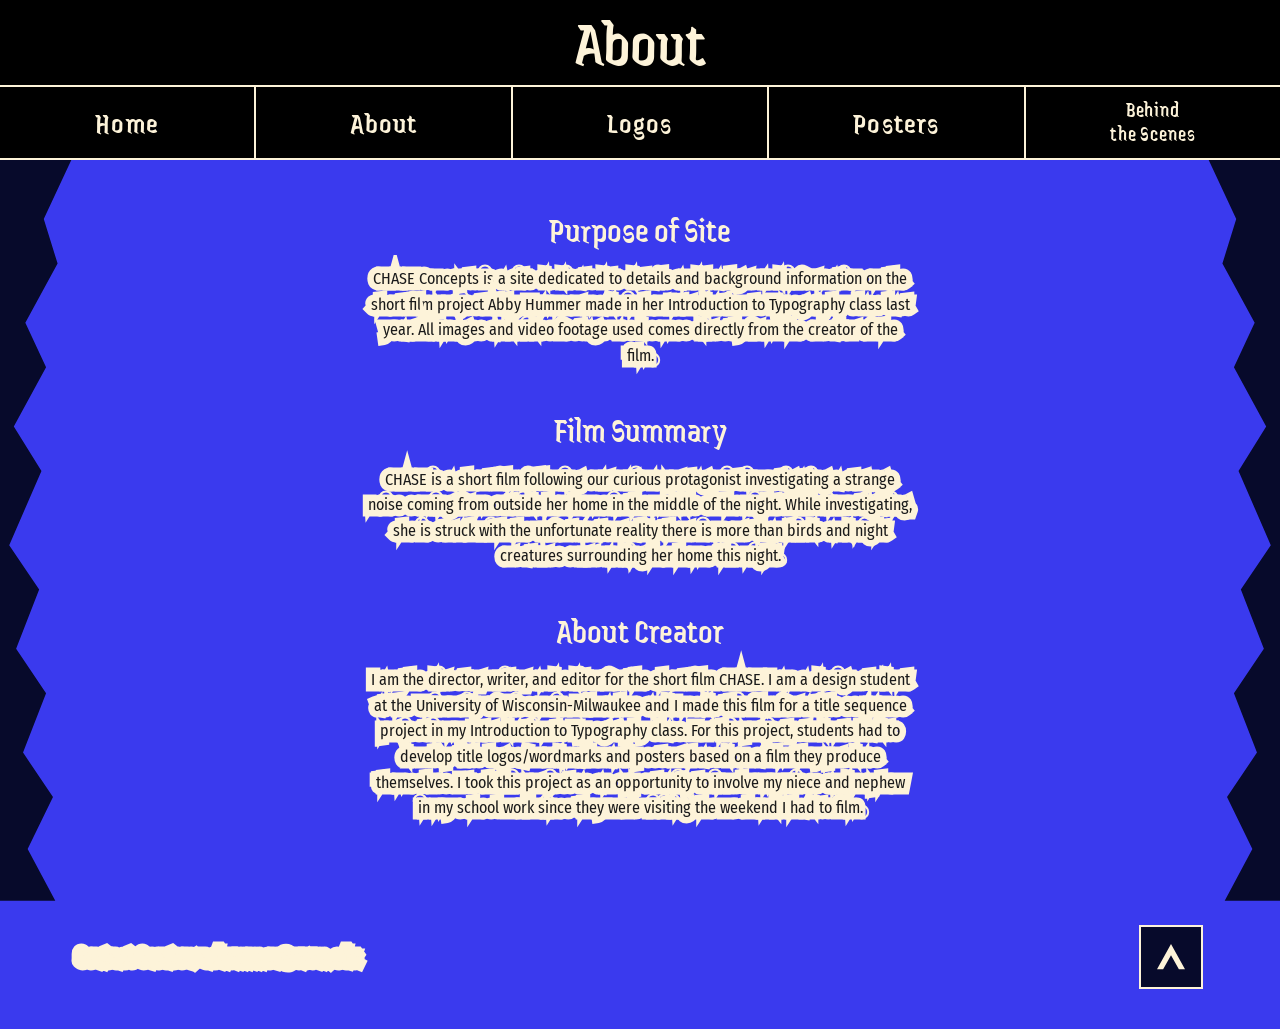
==== about.html @ 74530429 "added home and about" ====
<!DOCTYPE html>
<html lang="en">
<head>
  <meta charset="utf-8">
  <meta name="viewport" content="width=device-width, initial-scale=1">
  <title>About | Chase Concepts</title>
  <link rel="preconnect" href="https://fonts.googleapis.com">
  <link rel="preconnect" href="https://fonts.gstatic.com" crossorigin>
  <link href="https://fonts.googleapis.com/css2?family=Jaini+Purva&family=Fira+Sans+Condensed:wght@400;600&display=swap" rel="stylesheet">
  <link rel="stylesheet" href="about.css">
</head>
<body id="top">

  <!-- Rough-edge filter for the torn-paper text blocks -->
  <svg class="defs" width="0" height="0" aria-hidden="true" focusable="false">
    <filter id="rough" x="-5%" y="-5%" width="110%" height="110%">
      <feTurbulence type="fractalNoise" baseFrequency="0.05" numOctaves="2" seed="4" result="noise"/>
      <feDisplacementMap in="SourceGraphic" in2="noise" scale="4" xChannelSelector="R" yChannelSelector="G"/>
    </filter>
  </svg>

  <header>
    <h1>About</h1>
    <nav aria-label="Main">
      <ul>
        <li><a href="index.html">Home</a></li>
        <li><a href="about.html" aria-current="page">About</a></li>
        <li><a href="logos.html">Logos</a></li>
        <li><a href="posters.html">Posters</a></li>
        <li><a class="small-text" href="behind-the-scenes.html">Behind<br>the Scenes</a></li>
      </ul>
    </nav>
  </header>

  <main>
    <div class="content">
      <section>
        <h2>Purpose of Site</h2>
        <p><span>CHASE Concepts is a site dedicated to details and background information on the short film project Abby Hummer made in her Introduction to Typography class last year. All images and video footage used comes directly from the creator of the film.</span></p>
      </section>

      <section>
        <h2>Film Summary</h2>
        <p><span>CHASE is a short film following our curious protagonist investigating a strange noise coming from outside her home in the middle of the night. While investigating, she is struck with the unfortunate reality there is more than birds and night creatures surrounding her home this night.</span></p>
      </section>

      <section>
        <h2>About Creator</h2>
        <p><span>I am the director, writer, and editor for the short film CHASE. I am a design student at the University of Wisconsin-Milwaukee and I made this film for a title sequence project in my Introduction to Typography class. For this project, students had to develop title logos/wordmarks and posters based on a film they produce themselves. I took this project as an opportunity to involve my niece and nephew in my school work since they were visiting the weekend I had to film.</span></p>
      </section>
    </div>
  </main>

  <footer>
    <p>Contact Creator: <a href="mailto:achummer@uwm.edu">achummer@uwm.edu</a></p>
    <a class="to-top" href="#top" aria-label="Back to top">
      <svg viewBox="0 0 48 48" aria-hidden="true">
        <path d="M24 9 L40 38 L33 38 L24 22 L15 38 L8 38 Z" fill="currentColor"/>
      </svg>
    </a>
  </footer>

</body>
</html>
---- about.css ----
/* ---------- Tokens ---------- */
:root {
  --black: #000;
  --blue: #3a3aee;
  --navy: #070a2b;
  --cream: #fdf3d9;
  --ink: #1a1a1a;
  --display: "Jaini Purva", "Impact", sans-serif;
  --body: "Fira Sans Condensed", "Arial Narrow", sans-serif;
}

/* ---------- Base ---------- */
*, *::before, *::after { box-sizing: border-box; }

html { scroll-behavior: smooth; }

body {
  margin: 0;
  background: var(--blue);
  color: var(--ink);
  font-family: var(--body);
  font-size: 1rem;
  line-height: 1.6;
}

.defs { position: absolute; }

a:focus-visible {
  outline: 3px solid var(--cream);
  outline-offset: 3px;
}

/* ---------- Header + nav ---------- */
header { background: var(--black); }

h1 {
  margin: 0;
  padding: 0.4rem 1rem 0.5rem;
  text-align: center;
  font-family: var(--display);
  font-weight: 400;
  font-size: clamp(2.5rem, 6vw, 4rem);
  line-height: 1.1;
  color: var(--cream);
}

nav ul {
  display: flex;
  margin: 0;
  padding: 0;
  list-style: none;
  border: 2px solid var(--cream);
  border-left-width: 0;
  border-right-width: 0;
  background: var(--black);
}

nav li {
  flex: 1;
  display: flex;
  border-left: 2px solid var(--cream);
}
nav li:first-child { border-left: 0; }

nav a {
  flex: 1;
  display: flex;
  align-items: center;
  justify-content: center;
  padding: 0.7rem 0.5rem;
  font-family: var(--display);
  font-size: clamp(1.2rem, 2.6vw, 1.9rem);
  letter-spacing: 0.04em;
  text-align: center;
  text-decoration: none;
  color: var(--cream);
  transition: background-color 0.15s, color 0.15s;
}
nav a.small-text { font-size: clamp(0.95rem, 1.8vw, 1.3rem); line-height: 1.15; }


/* ---------- Main + spiky side shapes ---------- */
main {
  position: relative;
  padding: 3rem 1rem 4rem;
  overflow: hidden;
}

main::before,
main::after {
  content: "";
  position: absolute;
  top: 0;
  bottom: 0;
  width: clamp(40px, 9vw, 130px);
  background: var(--navy);
  pointer-events: none;
}

/* left jagged edge */
main::before {
  left: 0;
  clip-path: polygon(
    0 0, 62% 0, 38% 8%, 50% 14%, 22% 22%, 40% 28%, 12% 36%, 36% 42%,
    8% 52%, 34% 58%, 14% 66%, 40% 72%, 20% 80%, 46% 86%, 24% 93%, 48% 100%,
    0 100%
  );
}

/* right jagged edge (mirrored) */
main::after {
  right: 0;
  clip-path: polygon(
    100% 0, 38% 0, 62% 8%, 50% 14%, 78% 22%, 60% 28%, 88% 36%, 64% 42%,
    92% 52%, 66% 58%, 86% 66%, 60% 72%, 80% 80%, 54% 86%, 76% 93%, 52% 100%,
    100% 100%
  );
}

.content {
  position: relative;
  z-index: 1;
  max-width: 34rem;
  margin: 0 auto;
  text-align: center;
   

}

section + section { margin-top: 2.5rem; }

/* ---------- Headings + torn-paper text ---------- */
h2 {
  margin: 0 0 0.9rem;
  font-family: var(--display);
  font-weight: 400;
  font-size: clamp(1.6rem, 3.4vw, 2.2rem);
  line-height: 1.2;
  color: var(--cream);
}
p {-webkit-text-stroke: 13px var(--cream);
  text-decoration-color: var(--cream);
paint-order: stroke;}

/* ---------- Footer ---------- */
footer {
  display: flex;
  align-items: center;
  justify-content: space-between;
  gap: 1rem;
  padding: 1.5rem clamp(1rem, 6vw, 5rem) 2.5rem;
}

footer p {
  margin: 0;
  font-family: var(--display);
  font-size: 1.3rem;
  color: var(--cream);
}

footer p a { color: inherit; text-underline-offset: 3px; }

.to-top {
  display: grid;
  place-items: center;
  width: 4rem;
  height: 4rem;
  background: var(--navy);
  color: var(--cream);
  border: 2px solid var(--cream);
  transition: background-color 0.15s, color 0.15s;
}
.to-top:hover { background: var(--cream); color: var(--navy); }
.to-top svg { width: 70%; height: 70%; }

/* ---------- Small screens ---------- */
@media (max-width: 600px) {
  nav ul { flex-wrap: wrap; }
  nav li { flex: 1 1 33%; border-top: 2px solid var(--cream); }
  nav li:nth-child(-n+3) { border-top: 0; }
  nav li:nth-child(4) { border-left: 0; }

  main { padding-top: 2rem; }
  footer { flex-direction: column; align-items: flex-start; }
}

@media (prefers-reduced-motion: reduce) {
  html { scroll-behavior: auto; }
  * { transition: none !important; }
}
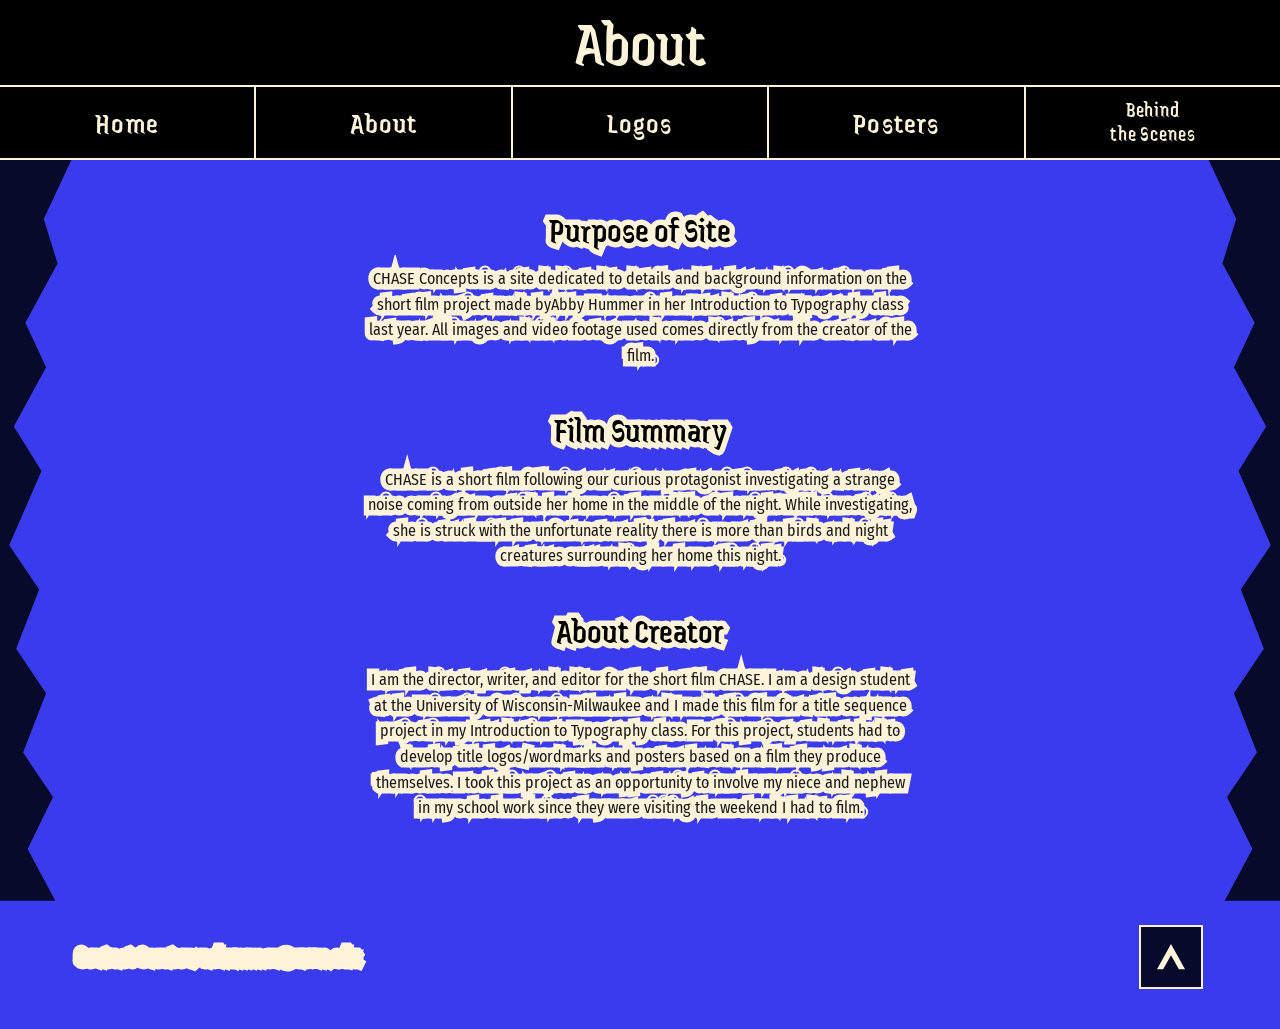
==== commit 9477d8c6: "added rest of pages and will edit later" ====
--- a/about.html
+++ b/about.html
@@ -36,7 +36,7 @@
     <div class="content">
       <section>
         <h2>Purpose of Site</h2>
-        <p><span>CHASE Concepts is a site dedicated to details and background information on the short film project Abby Hummer made in her Introduction to Typography class last year. All images and video footage used comes directly from the creator of the film.</span></p>
+        <p><span>CHASE Concepts is a site dedicated to details and background information on the short film project made byAbby Hummer in her Introduction to Typography class last year. All images and video footage used comes directly from the creator of the film.</span></p>
       </section>
 
       <section>
--- a/about.css
+++ b/about.css
@@ -37,7 +37,7 @@
   margin: 0;
   padding: 0.4rem 1rem 0.5rem;
   text-align: center;
-  font-family: var(--display);
+  font-family: "Juice ITC",var(--display);
   font-weight: 400;
   font-size: clamp(2.5rem, 6vw, 4rem);
   line-height: 1.1;
@@ -136,9 +136,12 @@
   font-weight: 400;
   font-size: clamp(1.6rem, 3.4vw, 2.2rem);
   line-height: 1.2;
-  color: var(--cream);
+  color: var(--black);
+  -webkit-text-stroke: 11px var(--cream);
+  text-decoration-color: var(--cream);
+  paint-order: stroke;
 }
-p {-webkit-text-stroke: 13px var(--cream);
+p {-webkit-text-stroke: 11px var(--cream);
   text-decoration-color: var(--cream);
 paint-order: stroke;}
 
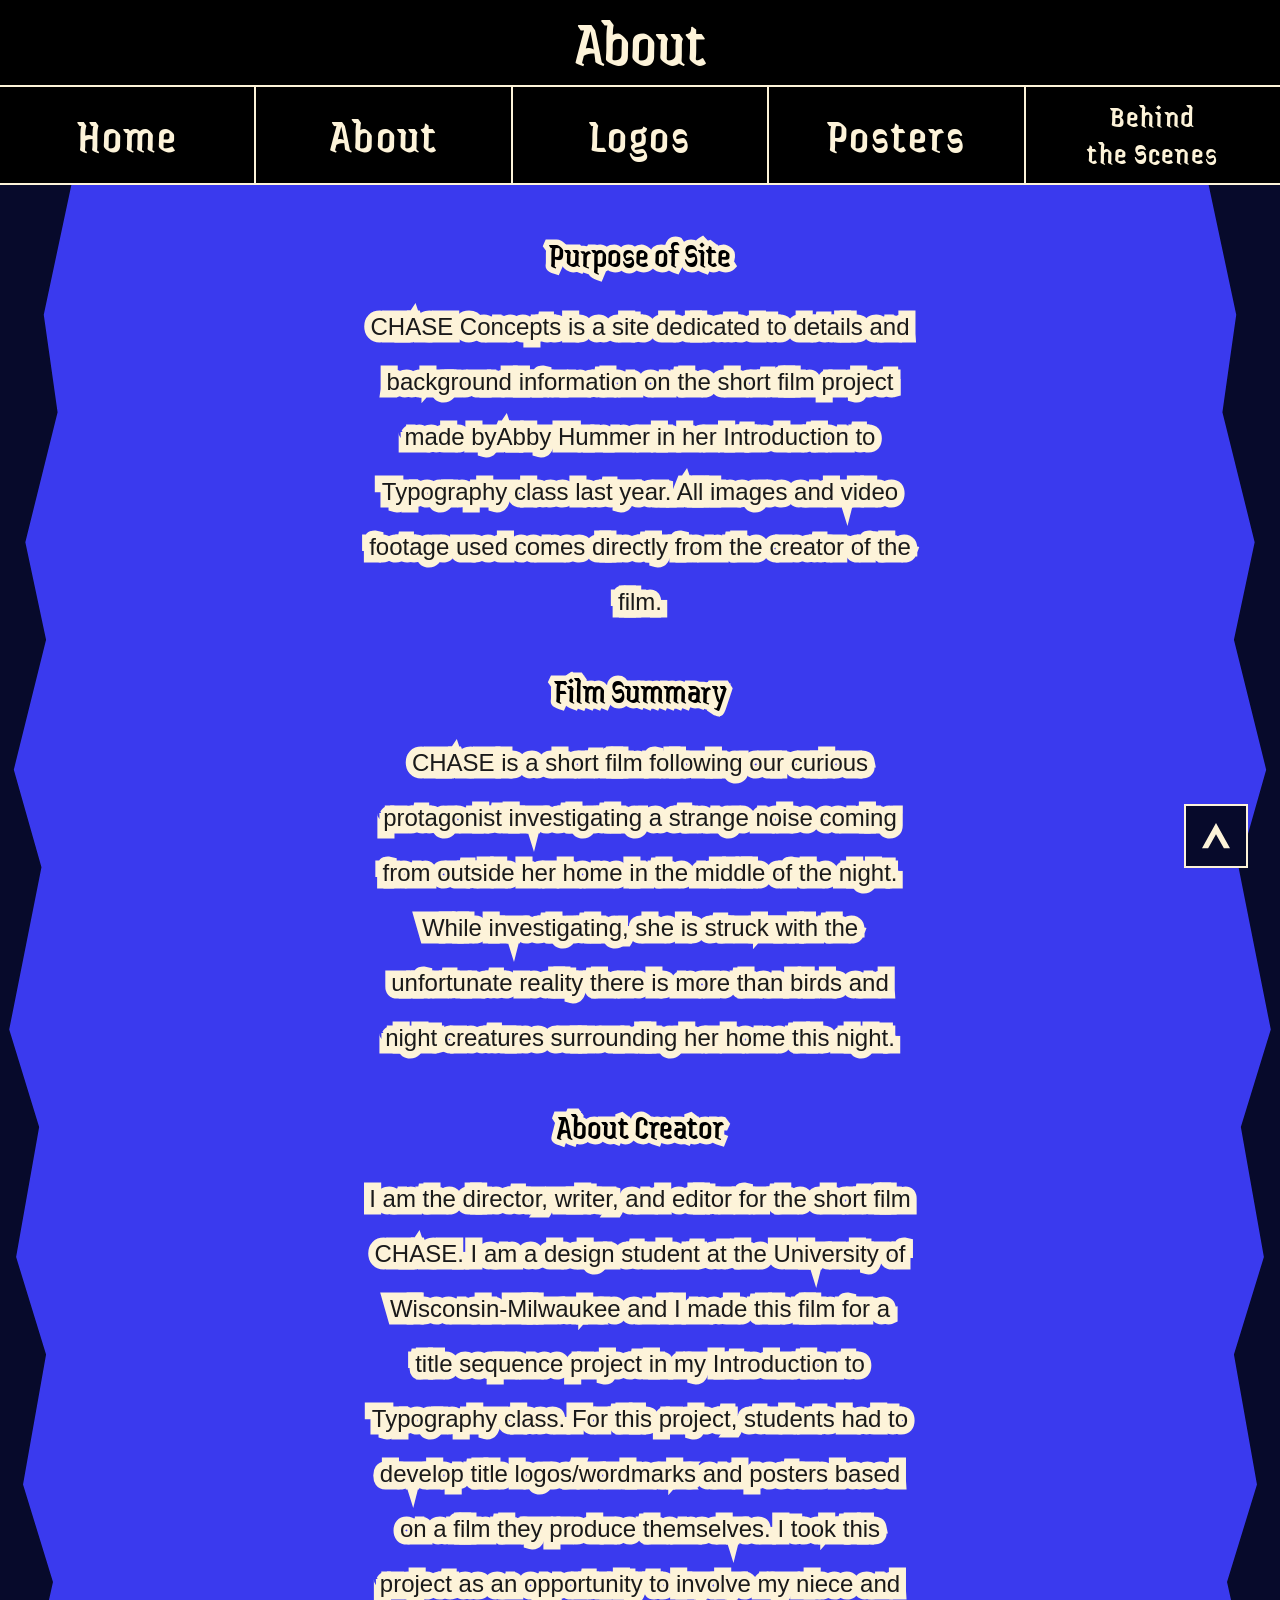
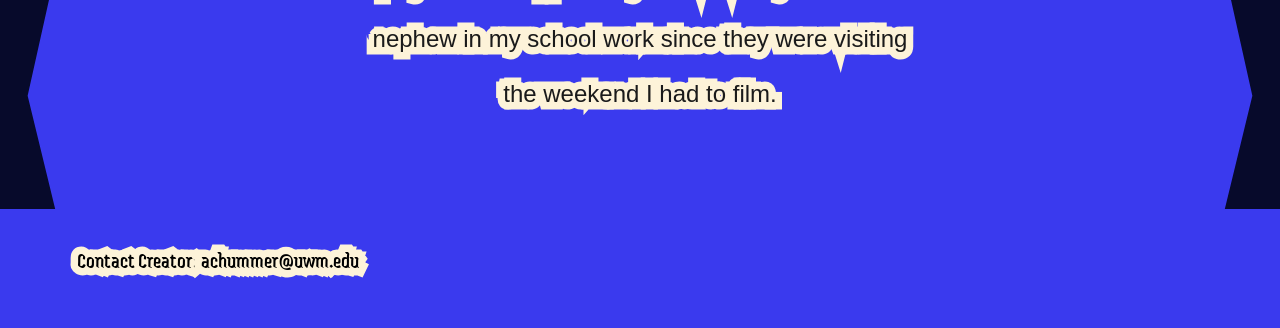
==== commit f2413c75: "fixing stuff" ====
--- a/about.html
+++ b/about.html
@@ -52,7 +52,7 @@
   </main>
 
   <footer>
-    <p>Contact Creator: <a href="mailto:achummer@uwm.edu">achummer@uwm.edu</a></p>
+    <p class="contact">Contact Creator: <a href="mailto:achummer@uwm.edu">achummer@uwm.edu</a></p>
     <a class="to-top" href="#top" aria-label="Back to top">
       <svg viewBox="0 0 48 48" aria-hidden="true">
         <path d="M24 9 L40 38 L33 38 L24 22 L15 38 L8 38 Z" fill="currentColor"/>
--- a/about.css
+++ b/about.css
@@ -6,7 +6,7 @@
   --cream: #fdf3d9;
   --ink: #1a1a1a;
   --display: "Jaini Purva", "Impact", sans-serif;
-  --body: "Fira Sans Condensed", "Arial Narrow", sans-serif;
+  --body: "Duru Sans", "Trebuchet MS", sans-serif;
 }
 
 /* ---------- Base ---------- */
@@ -19,8 +19,8 @@
   background: var(--blue);
   color: var(--ink);
   font-family: var(--body);
-  font-size: 1rem;
-  line-height: 1.6;
+  font-size: 24px;
+  line-height: 55px;
 }
 
 .defs { position: absolute; }
@@ -69,14 +69,14 @@
   justify-content: center;
   padding: 0.7rem 0.5rem;
   font-family: var(--display);
-  font-size: clamp(1.2rem, 2.6vw, 1.9rem);
+  font-size: 48px;
   letter-spacing: 0.04em;
   text-align: center;
   text-decoration: none;
   color: var(--cream);
   transition: background-color 0.15s, color 0.15s;
 }
-nav a.small-text { font-size: clamp(0.95rem, 1.8vw, 1.3rem); line-height: 1.15; }
+nav a.small-text { font-size: 32px; line-height: 1.15; }
 
 
 /* ---------- Main + spiky side shapes ---------- */
@@ -141,7 +141,7 @@
   text-decoration-color: var(--cream);
   paint-order: stroke;
 }
-p {-webkit-text-stroke: 11px var(--cream);
+p {-webkit-text-stroke: 15px var(--cream);
   text-decoration-color: var(--cream);
 paint-order: stroke;}
 
@@ -160,7 +160,9 @@
   font-size: 1.3rem;
   color: var(--cream);
 }
-
+.contact {
+  color:#000;
+}
 footer p a { color: inherit; text-underline-offset: 3px; }
 
 .to-top {
@@ -168,6 +170,9 @@
   place-items: center;
   width: 4rem;
   height: 4rem;
+  position: fixed;
+  bottom: 2rem;
+  right: 2rem;
   background: var(--navy);
   color: var(--cream);
   border: 2px solid var(--cream);
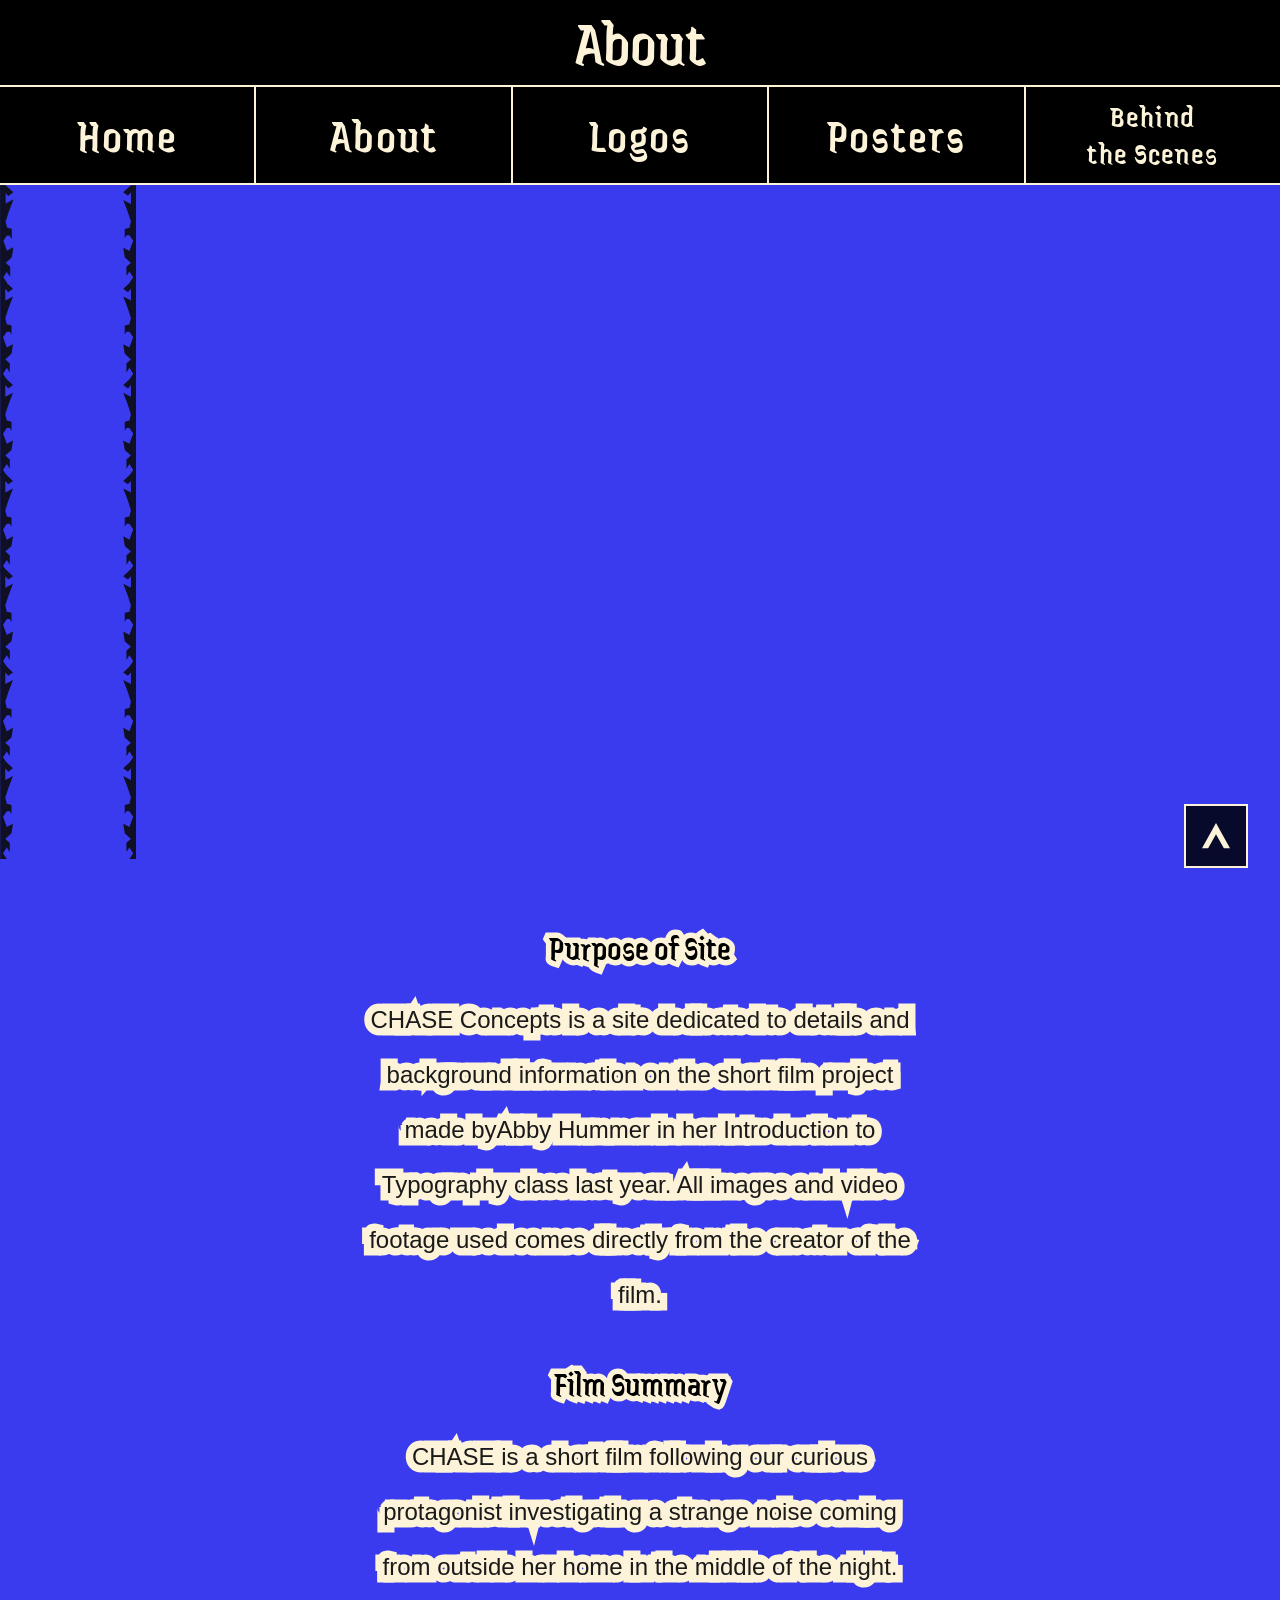
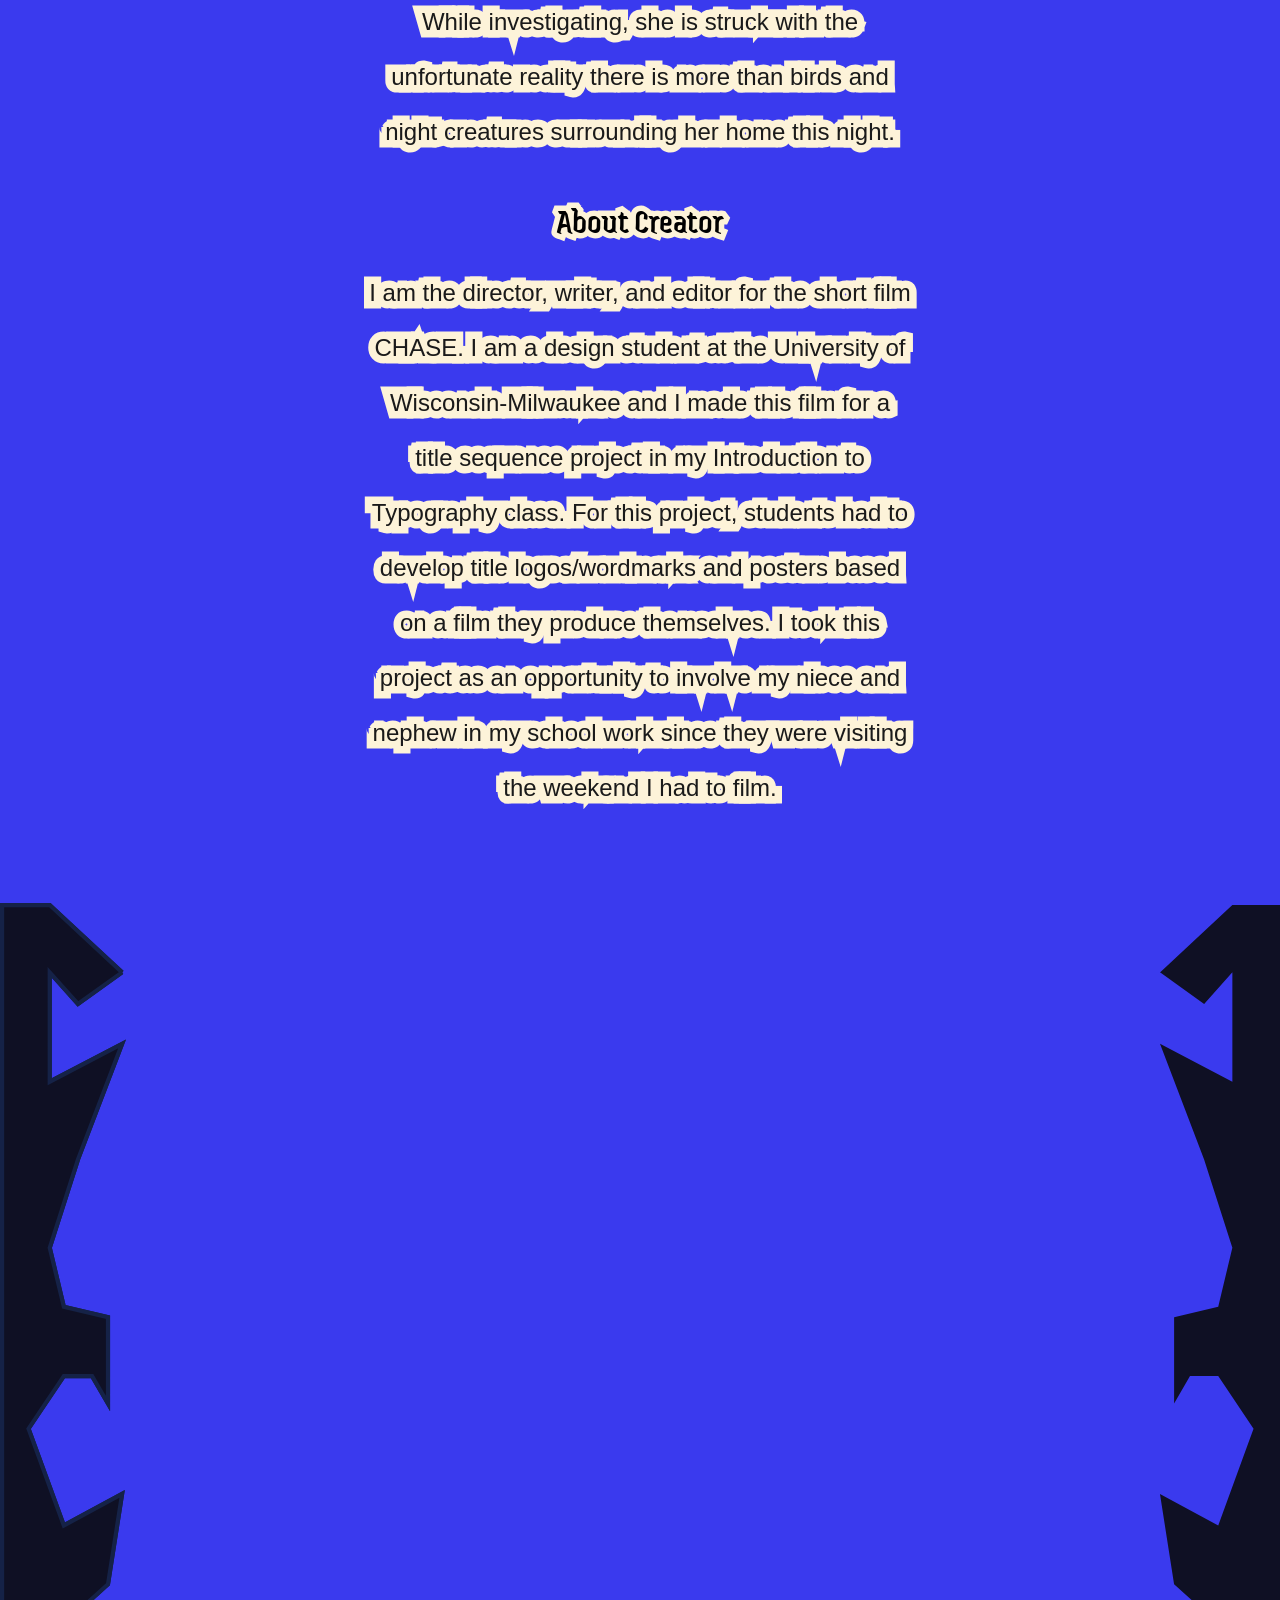
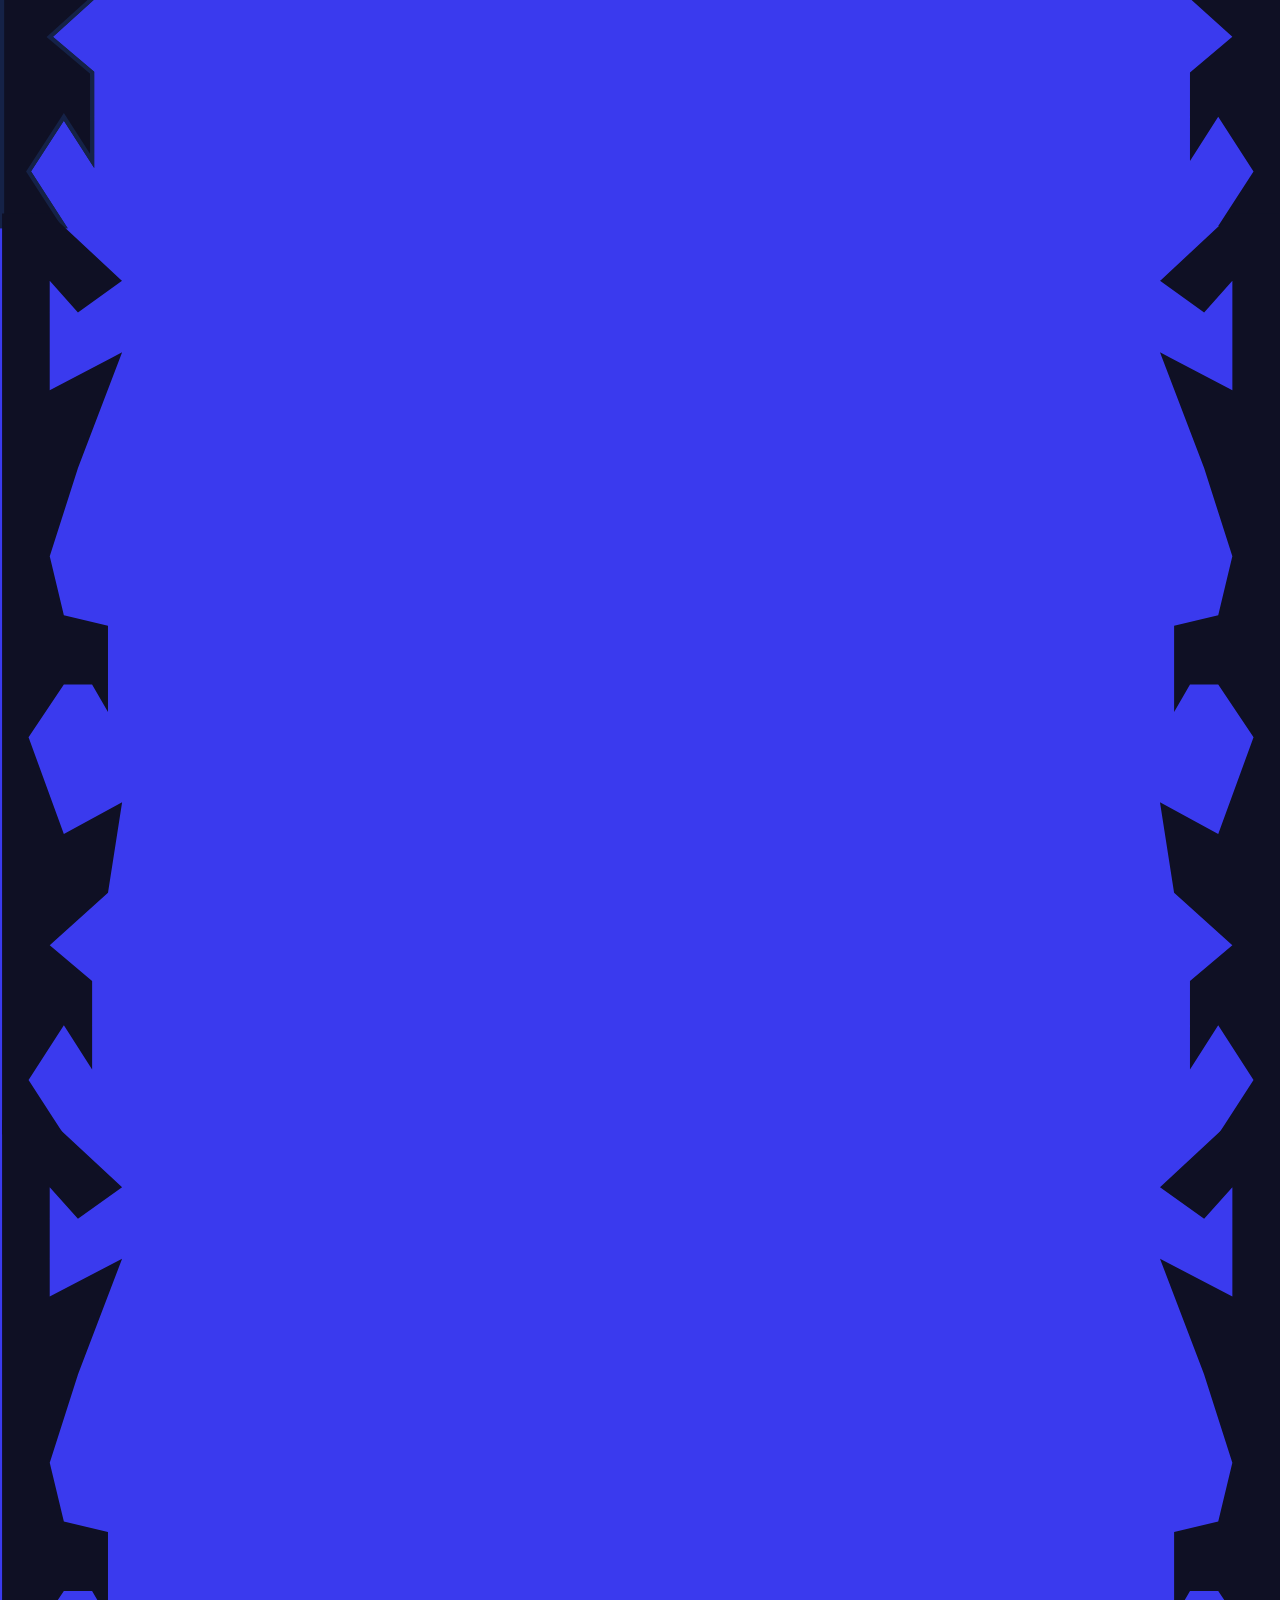
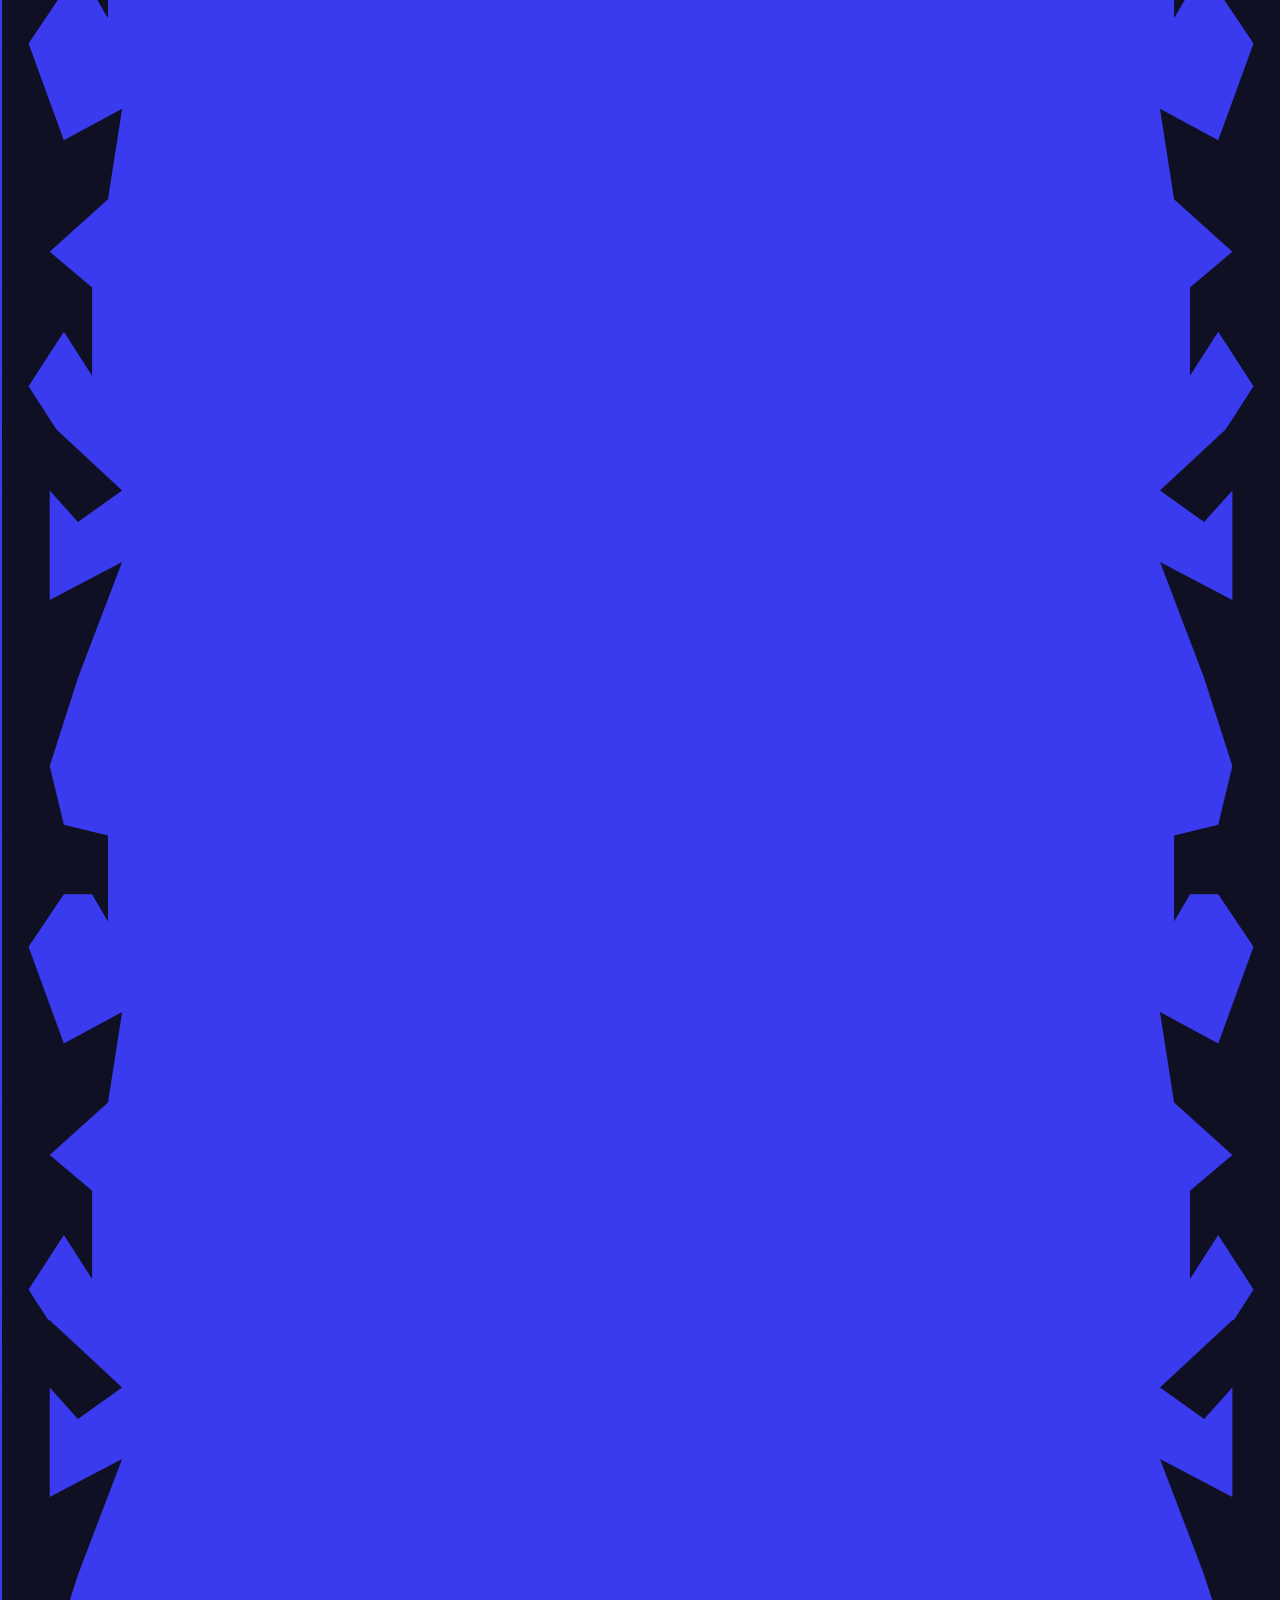
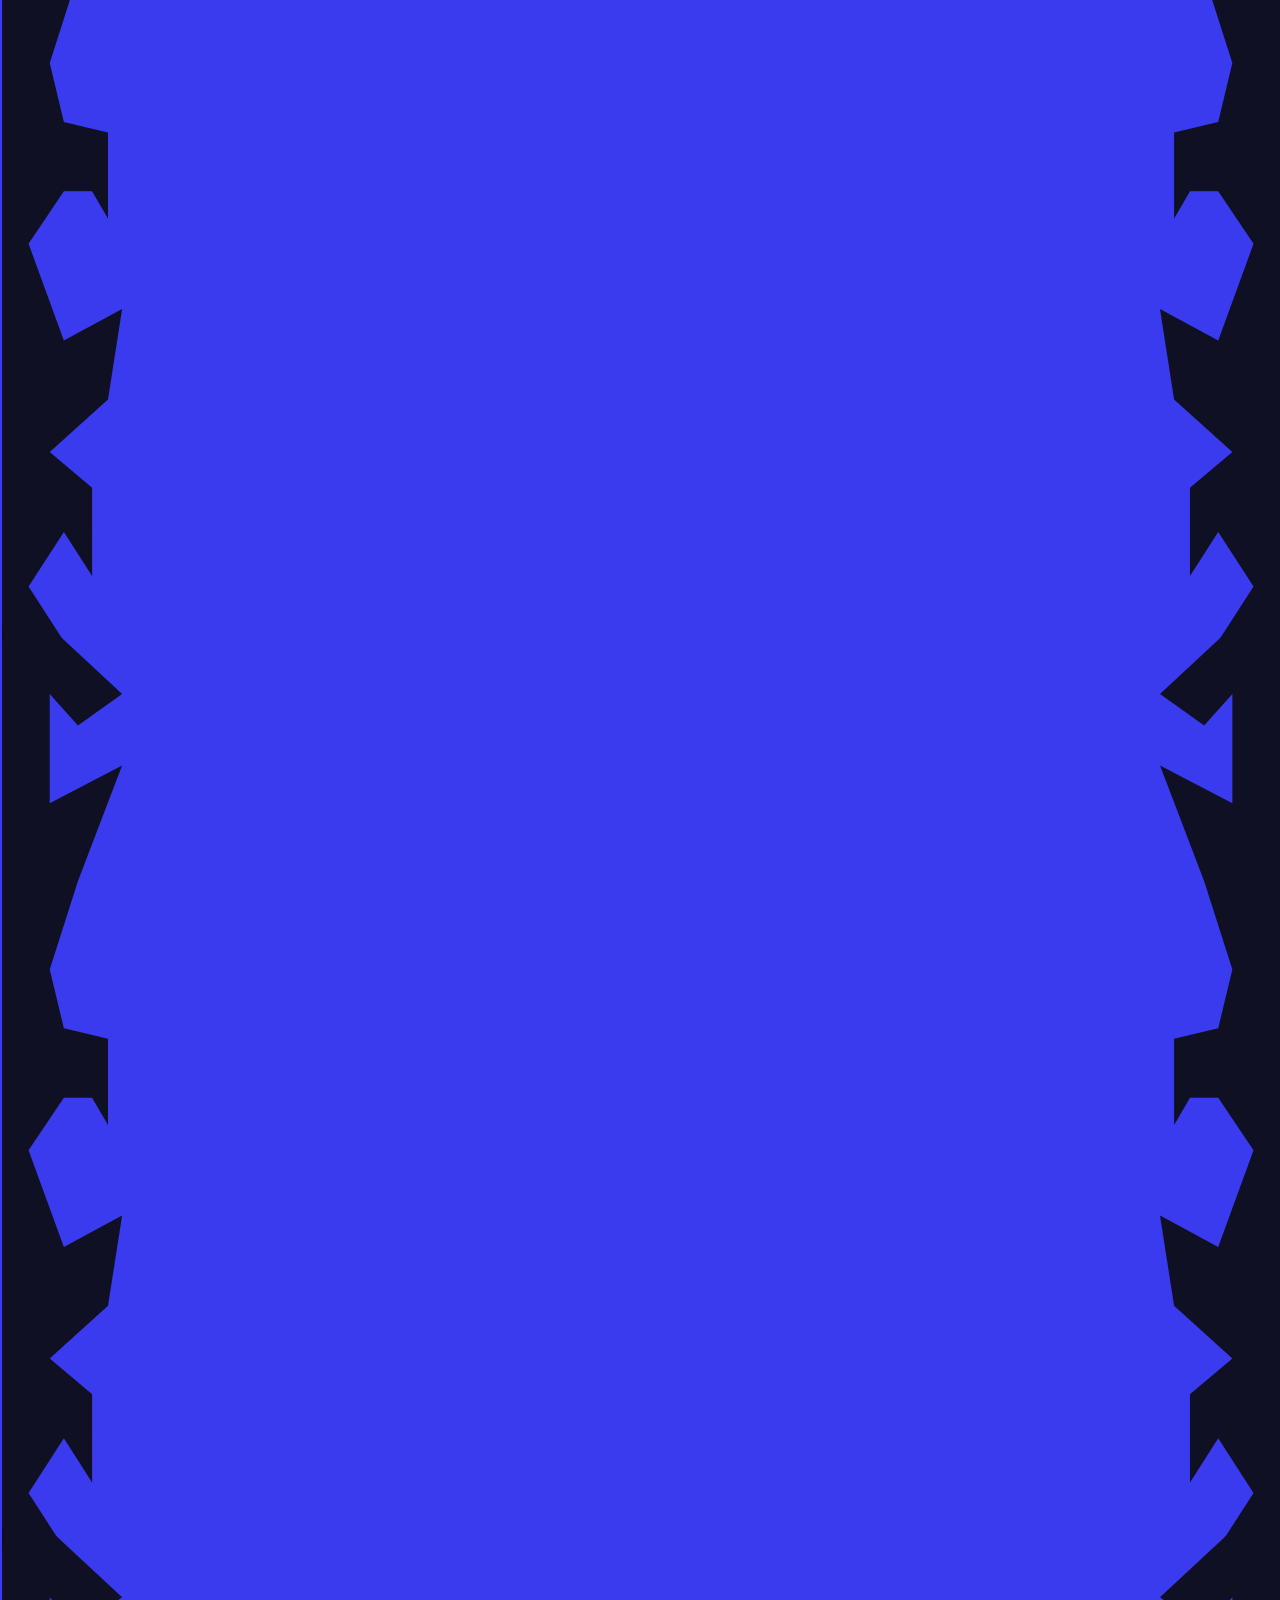
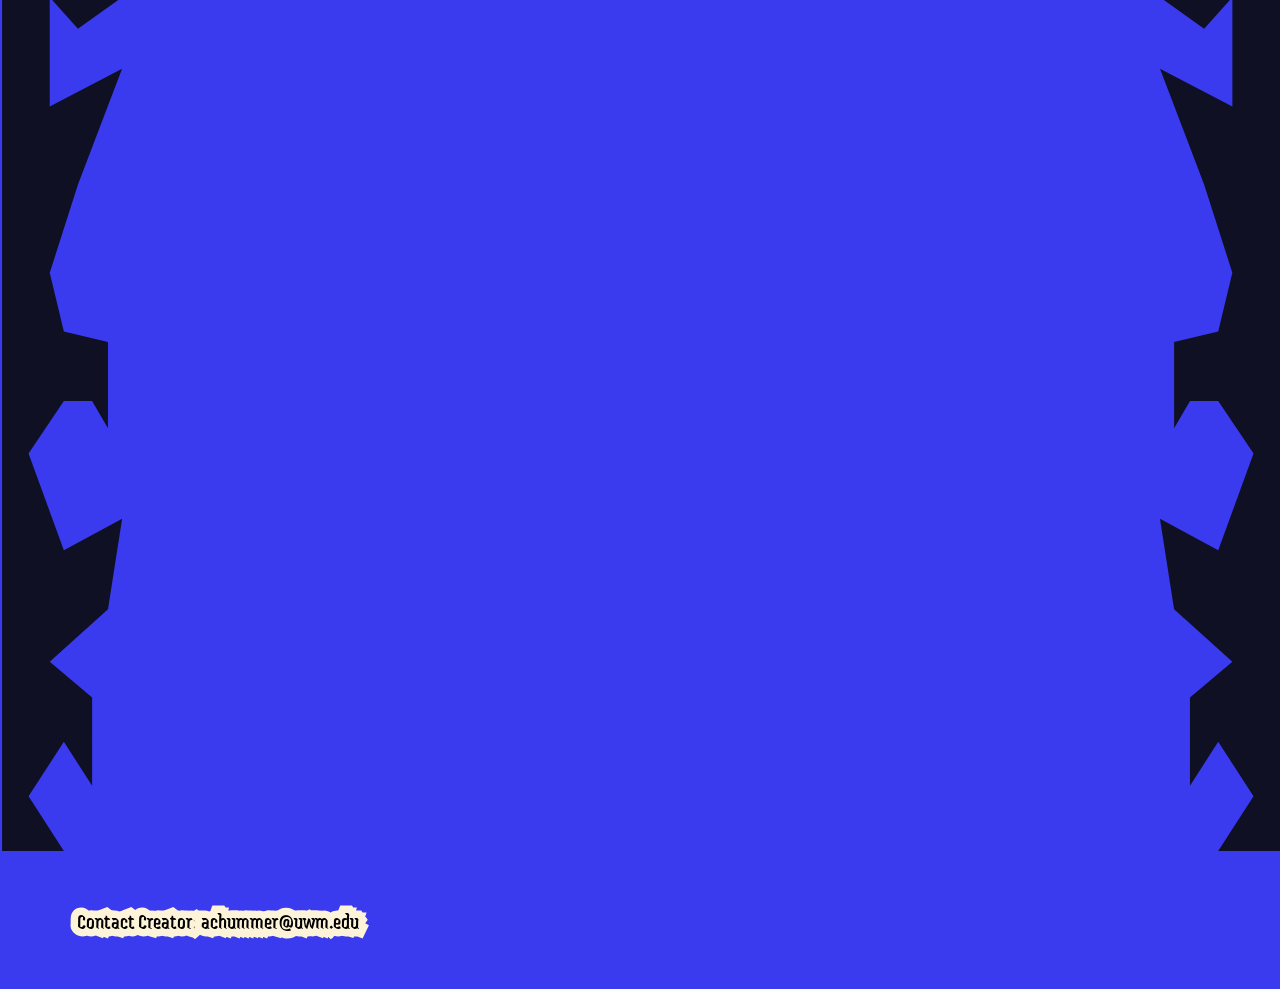
==== commit bd1a3cda: "trying to fix side details" ====
--- a/about.html
+++ b/about.html
@@ -12,6 +12,7 @@
 <body id="top">
 
   <!-- Rough-edge filter for the torn-paper text blocks -->
+  
   <svg class="defs" width="0" height="0" aria-hidden="true" focusable="false">
     <filter id="rough" x="-5%" y="-5%" width="110%" height="110%">
       <feTurbulence type="fractalNoise" baseFrequency="0.05" numOctaves="2" seed="4" result="noise"/>
@@ -31,7 +32,11 @@
       </ul>
     </nav>
   </header>
-
+<div class="page-body">
+    <aside class="edge">
+      <img class="edge-image" src="images/side-details.svg" alt="">
+    </aside>
+  </div>
   <main>
     <div class="content">
       <section>
@@ -50,7 +55,9 @@
       </section>
     </div>
   </main>
-
+ <img class="edge-image edge-image-bottom" src="images/side-details.svg" alt="">
+    </aside>
+  </div>
   <footer>
     <p class="contact">Contact Creator: <a href="mailto:achummer@uwm.edu">achummer@uwm.edu</a></p>
     <a class="to-top" href="#top" aria-label="Back to top">
@@ -61,4 +68,4 @@
   </footer>
 
 </body>
-</html>+</html>
--- a/about.css
+++ b/about.css
@@ -77,6 +77,7 @@
   transition: background-color 0.15s, color 0.15s;
 }
 nav a.small-text { font-size: 32px; line-height: 1.15; }
+nav a:hover {background: var(--cream); color: var(--navy)}
 
 
 /* ---------- Main + spiky side shapes ---------- */
@@ -84,38 +85,13 @@
   position: relative;
   padding: 3rem 1rem 4rem;
   overflow: hidden;
+/* The two edge pictures stack on top of each other */
+.edge-image {
+  display: block;
+  width: 136px;
+}
 }
 
-main::before,
-main::after {
-  content: "";
-  position: absolute;
-  top: 0;
-  bottom: 0;
-  width: clamp(40px, 9vw, 130px);
-  background: var(--navy);
-  pointer-events: none;
-}
-
-/* left jagged edge */
-main::before {
-  left: 0;
-  clip-path: polygon(
-    0 0, 62% 0, 38% 8%, 50% 14%, 22% 22%, 40% 28%, 12% 36%, 36% 42%,
-    8% 52%, 34% 58%, 14% 66%, 40% 72%, 20% 80%, 46% 86%, 24% 93%, 48% 100%,
-    0 100%
-  );
-}
-
-/* right jagged edge (mirrored) */
-main::after {
-  right: 0;
-  clip-path: polygon(
-    100% 0, 38% 0, 62% 8%, 50% 14%, 78% 22%, 60% 28%, 88% 36%, 64% 42%,
-    92% 52%, 66% 58%, 86% 66%, 60% 72%, 80% 80%, 54% 86%, 76% 93%, 52% 100%,
-    100% 100%
-  );
-}
 
 .content {
   position: relative;
@@ -195,4 +171,12 @@
 @media (prefers-reduced-motion: reduce) {
   html { scroll-behavior: auto; }
   * { transition: none !important; }
-}+}
+  .page-body {
+  display: flex;
+}
+
+.edge {
+  width: 136px;
+}
+
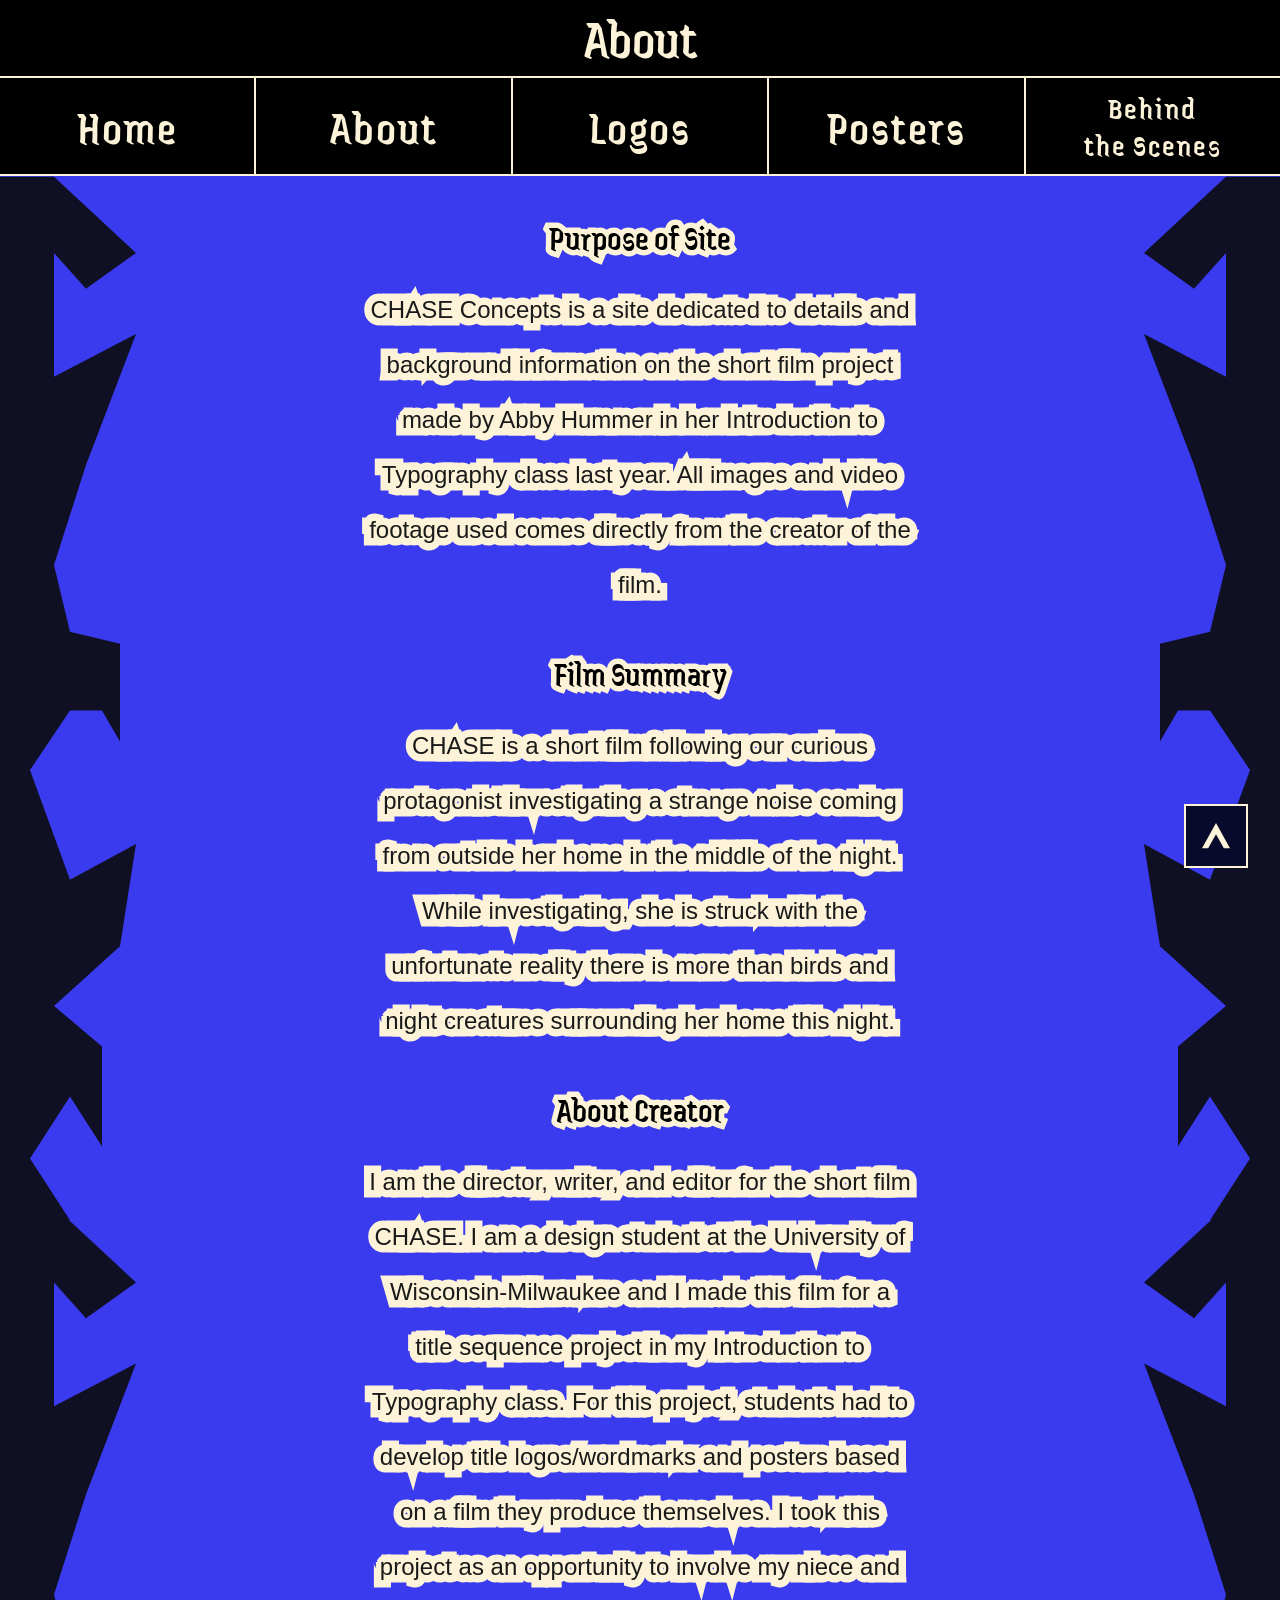
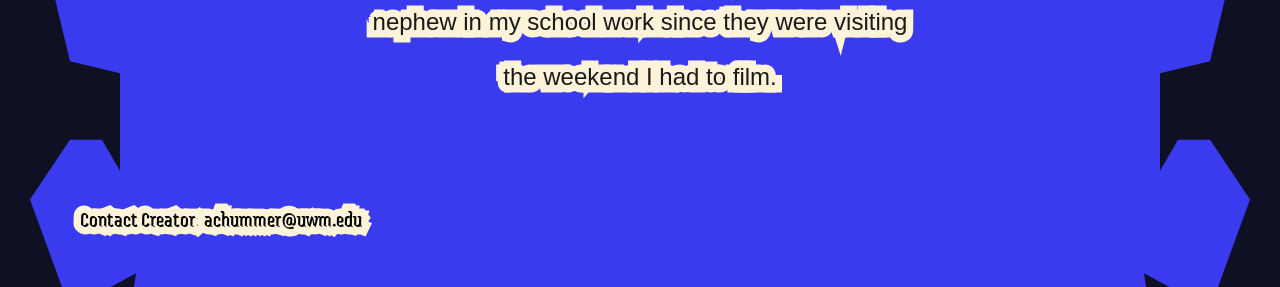
==== commit 0ff92856: "fixed side details" ====
--- a/about.html
+++ b/about.html
@@ -11,61 +11,48 @@
 </head>
 <body id="top">
 
-  <!-- Rough-edge filter for the torn-paper text blocks -->
-  
-  <svg class="defs" width="0" height="0" aria-hidden="true" focusable="false">
-    <filter id="rough" x="-5%" y="-5%" width="110%" height="110%">
-      <feTurbulence type="fractalNoise" baseFrequency="0.05" numOctaves="2" seed="4" result="noise"/>
-      <feDisplacementMap in="SourceGraphic" in2="noise" scale="4" xChannelSelector="R" yChannelSelector="G"/>
-    </filter>
-  </svg>
-
   <header>
     <h1>About</h1>
-    <nav aria-label="Main">
+    <nav>
       <ul>
         <li><a href="index.html">Home</a></li>
-        <li><a href="about.html" aria-current="page">About</a></li>
+        <li><a href="about.html">About</a></li>
         <li><a href="logos.html">Logos</a></li>
         <li><a href="posters.html">Posters</a></li>
         <li><a class="small-text" href="behind-the-scenes.html">Behind<br>the Scenes</a></li>
       </ul>
     </nav>
   </header>
-<div class="page-body">
-    <aside class="edge">
-      <img class="edge-image" src="images/side-details.svg" alt="">
-    </aside>
-  </div>
-  <main>
-    <div class="content">
-      <section>
-        <h2>Purpose of Site</h2>
-        <p><span>CHASE Concepts is a site dedicated to details and background information on the short film project made byAbby Hummer in her Introduction to Typography class last year. All images and video footage used comes directly from the creator of the film.</span></p>
-      </section>
 
-      <section>
-        <h2>Film Summary</h2>
-        <p><span>CHASE is a short film following our curious protagonist investigating a strange noise coming from outside her home in the middle of the night. While investigating, she is struck with the unfortunate reality there is more than birds and night creatures surrounding her home this night.</span></p>
-      </section>
+  <div class="page-body">
+    <main>
+      <div class="content">
+        <section>
+          <h2>Purpose of Site</h2>
+          <p>CHASE Concepts is a site dedicated to details and background information on the short film project made by Abby Hummer in her Introduction to Typography class last year. All images and video footage used comes directly from the creator of the film.</p>
+        </section>
 
-      <section>
-        <h2>About Creator</h2>
-        <p><span>I am the director, writer, and editor for the short film CHASE. I am a design student at the University of Wisconsin-Milwaukee and I made this film for a title sequence project in my Introduction to Typography class. For this project, students had to develop title logos/wordmarks and posters based on a film they produce themselves. I took this project as an opportunity to involve my niece and nephew in my school work since they were visiting the weekend I had to film.</span></p>
-      </section>
-    </div>
-  </main>
- <img class="edge-image edge-image-bottom" src="images/side-details.svg" alt="">
-    </aside>
-  </div>
+        <section>
+          <h2>Film Summary</h2>
+          <p>CHASE is a short film following our curious protagonist investigating a strange noise coming from outside her home in the middle of the night. While investigating, she is struck with the unfortunate reality there is more than birds and night creatures surrounding her home this night.</p>
+        </section>
+
+        <section>
+          <h2>About Creator</h2>
+          <p>I am the director, writer, and editor for the short film CHASE. I am a design student at the University of Wisconsin-Milwaukee and I made this film for a title sequence project in my Introduction to Typography class. For this project, students had to develop title logos/wordmarks and posters based on a film they produce themselves. I took this project as an opportunity to involve my niece and nephew in my school work since they were visiting the weekend I had to film.</p>
+        </section>
+      </div>
+    </main>
+ 
+
   <footer>
     <p class="contact">Contact Creator: <a href="mailto:achummer@uwm.edu">achummer@uwm.edu</a></p>
-    <a class="to-top" href="#top" aria-label="Back to top">
-      <svg viewBox="0 0 48 48" aria-hidden="true">
+    <a class="to-top" href="#top">
+      <svg viewBox="0 0 48 48">
         <path d="M24 9 L40 38 L33 38 L24 22 L15 38 L8 38 Z" fill="currentColor"/>
       </svg>
     </a>
   </footer>
-
+ </div>
 </body>
-</html>
+</html>
--- a/about.css
+++ b/about.css
@@ -1,29 +1,33 @@
-/* ---------- Tokens ---------- */
+/* ---------- Colors ---------- */
 :root {
   --black: #000;
   --blue: #3a3aee;
   --navy: #070a2b;
   --cream: #fdf3d9;
   --ink: #1a1a1a;
-  --display: "Jaini Purva", "Impact", sans-serif;
-  --body: "Duru Sans", "Trebuchet MS", sans-serif;
 }
 
 /* ---------- Base ---------- */
-*, *::before, *::after { box-sizing: border-box; }
-
-html { scroll-behavior: smooth; }
+* {
+  box-sizing: border-box;
+}
+
+html {
+  scroll-behavior: smooth;
+}
 
 body {
   margin: 0;
   background: var(--blue);
   color: var(--ink);
-  font-family: var(--body);
+  font-family: "Duru Sans", "Trebuchet MS", sans-serif;
   font-size: 24px;
   line-height: 55px;
 }
 
-.defs { position: absolute; }
+.defs {
+  position: absolute;
+}
 
 a:focus-visible {
   outline: 3px solid var(--cream);
@@ -31,16 +35,18 @@
 }
 
 /* ---------- Header + nav ---------- */
-header { background: var(--black); }
+header {
+  background: var(--black);
+}
 
 h1 {
   margin: 0;
-  padding: 0.4rem 1rem 0.5rem;
+  padding: 6px 16px 8px;
   text-align: center;
-  font-family: "Juice ITC",var(--display);
+  font-family: "Juice ITC", "Jaini Purva", "Impact", sans-serif;
   font-weight: 400;
-  font-size: clamp(2.5rem, 6vw, 4rem);
-  line-height: 1.1;
+  font-size: 56px;
+  line-height: 62px;
   color: var(--cream);
 }
 
@@ -60,123 +66,163 @@
   display: flex;
   border-left: 2px solid var(--cream);
 }
-nav li:first-child { border-left: 0; }
+
+nav li:first-child {
+  border-left: 0;
+}
 
 nav a {
   flex: 1;
   display: flex;
   align-items: center;
   justify-content: center;
-  padding: 0.7rem 0.5rem;
-  font-family: var(--display);
+  padding: 11px 8px;
+  font-family: "Jaini Purva", "Impact", sans-serif;
   font-size: 48px;
-  letter-spacing: 0.04em;
+  letter-spacing: 2px;
   text-align: center;
   text-decoration: none;
   color: var(--cream);
   transition: background-color 0.15s, color 0.15s;
 }
-nav a.small-text { font-size: 32px; line-height: 1.15; }
-nav a:hover {background: var(--cream); color: var(--navy)}
-
-
-/* ---------- Main + spiky side shapes ---------- */
+
+nav a.small-text {
+  font-size: 32px;
+  line-height: 37px;
+}
+
+nav a:hover {
+  background: var(--cream);
+  color: var(--navy);
+}
+
+/* ---------- Page body + spiky side shapes ---------- */
+.page-body {
+  background-image: url("images/sideDetailsFlipped.svg"), url("images/sideDetails.svg");
+  background-position: left top, right top;
+  background-size: 136px auto, 136px auto;
+  background-repeat: repeat-y, repeat-y;
+}
+
 main {
-  position: relative;
-  padding: 3rem 1rem 4rem;
+  padding: 40px 160px;
   overflow: hidden;
-/* The two edge pictures stack on top of each other */
-.edge-image {
-  display: block;
-  width: 136px;
-}
-}
-
+}
 
 .content {
-  position: relative;
-  z-index: 1;
-  max-width: 34rem;
+  max-width: 544px;
   margin: 0 auto;
   text-align: center;
-   
-
-}
-
-section + section { margin-top: 2.5rem; }
+}
+
+section + section {
+  margin-top: 40px;
+}
 
 /* ---------- Headings + torn-paper text ---------- */
 h2 {
-  margin: 0 0 0.9rem;
-  font-family: var(--display);
+  margin: 0 0 14px;
+  font-family: "Jaini Purva", "Impact", sans-serif;
   font-weight: 400;
-  font-size: clamp(1.6rem, 3.4vw, 2.2rem);
-  line-height: 1.2;
+  font-size: 35px;
+  line-height: 42px;
   color: var(--black);
   -webkit-text-stroke: 11px var(--cream);
   text-decoration-color: var(--cream);
   paint-order: stroke;
 }
-p {-webkit-text-stroke: 15px var(--cream);
+
+p {
+  -webkit-text-stroke: 15px var(--cream);
   text-decoration-color: var(--cream);
-paint-order: stroke;}
+  paint-order: stroke;
+}
 
 /* ---------- Footer ---------- */
 footer {
   display: flex;
   align-items: center;
   justify-content: space-between;
-  gap: 1rem;
-  padding: 1.5rem clamp(1rem, 6vw, 5rem) 2.5rem;
+  gap: 16px;
+  padding: 24px 80px 40px;
 }
 
 footer p {
   margin: 0;
-  font-family: var(--display);
-  font-size: 1.3rem;
-  color: var(--cream);
-}
+  font-family: "Jaini Purva", "Impact", sans-serif;
+  font-size: 21px;
+  color: var(--cream);
+}
+
+footer p a {
+  color: inherit;
+  text-underline-offset: 3px;
+}
+
 .contact {
-  color:#000;
-}
-footer p a { color: inherit; text-underline-offset: 3px; }
+  color: var(--black);
+}
 
 .to-top {
-  display: grid;
-  place-items: center;
-  width: 4rem;
-  height: 4rem;
+  display: flex;
+  align-items: center;
+  justify-content: center;
+  width: 64px;
+  height: 64px;
   position: fixed;
-  bottom: 2rem;
-  right: 2rem;
+  bottom: 32px;
+  right: 32px;
   background: var(--navy);
   color: var(--cream);
   border: 2px solid var(--cream);
   transition: background-color 0.15s, color 0.15s;
 }
-.to-top:hover { background: var(--cream); color: var(--navy); }
-.to-top svg { width: 70%; height: 70%; }
+
+.to-top:hover {
+  background: var(--cream);
+  color: var(--navy);
+}
+
+.to-top svg {
+  width: 70%;
+  height: 70%;
+}
 
 /* ---------- Small screens ---------- */
 @media (max-width: 600px) {
-  nav ul { flex-wrap: wrap; }
-  nav li { flex: 1 1 33%; border-top: 2px solid var(--cream); }
-  nav li:nth-child(-n+3) { border-top: 0; }
-  nav li:nth-child(4) { border-left: 0; }
-
-  main { padding-top: 2rem; }
-  footer { flex-direction: column; align-items: flex-start; }
+  nav ul {
+    flex-wrap: wrap;
+  }
+
+  nav li {
+    flex: 1 1 33%;
+    border-top: 2px solid var(--cream);
+  }
+
+  nav li:nth-child(-n+3) {
+    border-top: 0;
+  }
+
+  nav li:nth-child(4) {
+    border-left: 0;
+  }
+
+  main {
+    padding: 32px 160px;
+  }
+
+  footer {
+    flex-direction: column;
+    align-items: flex-start;
+  }
 }
 
 @media (prefers-reduced-motion: reduce) {
-  html { scroll-behavior: auto; }
-  * { transition: none !important; }
-}
-  .page-body {
-  display: flex;
-}
-
-.edge {
-  width: 136px;
-}
-
+  html {
+    scroll-behavior: auto;
+  }
+
+  * {
+    transition: none !important;
+  }
+}
